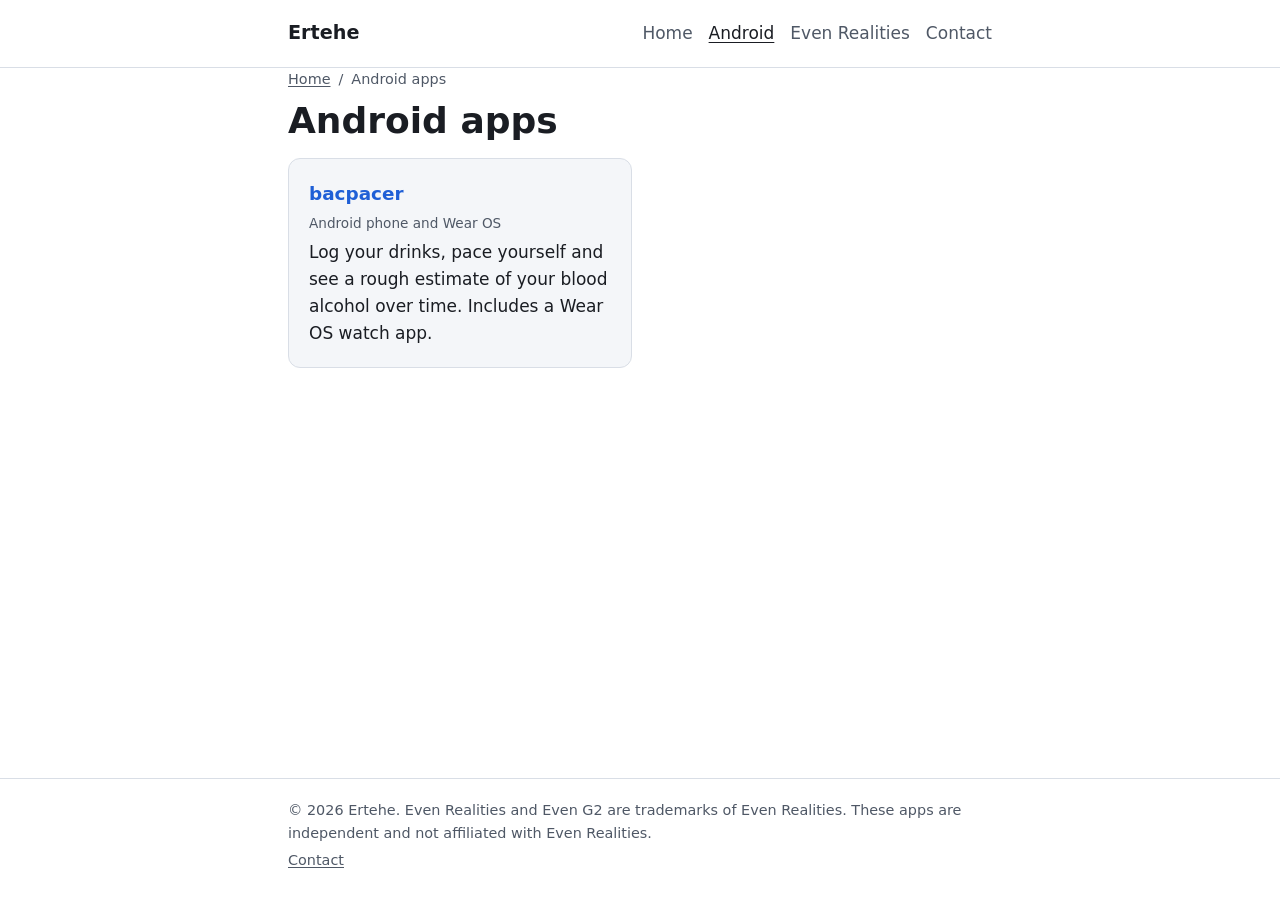
==== android/index.html @ fffaf83d "Add apps website with privacy policies Plain HTML site for Ertehe's Android and Even Realities G2 ap" ====
<!doctype html>
<html lang="en">
<head>
  <meta charset="utf-8">
  <meta name="viewport" content="width=device-width, initial-scale=1">
  <title>Android apps | Ertehe</title>
  <meta name="description" content="Android apps by Ertehe, with privacy policies and support.">
  <link rel="canonical" href="https://ertejeonline.github.io/android/">
  <meta property="og:type" content="website">
  <meta property="og:site_name" content="Ertehe">
  <meta property="og:title" content="Android apps">
  <meta property="og:description" content="Android apps by Ertehe, with privacy policies and support.">
  <meta property="og:url" content="https://ertejeonline.github.io/android/">
  <meta name="twitter:card" content="summary">
  <meta name="color-scheme" content="light dark">
  <link rel="icon" href="/favicon.svg" type="image/svg+xml">
  <link rel="stylesheet" href="/styles.css">
</head>
<body>
  <a class="skip" href="#main">Skip to content</a>
  <header class="site-header">
    <div class="wrap">
      <a class="brand" href="/">Ertehe</a>
      <nav aria-label="Main">
        <ul>
        <li><a href="/">Home</a></li>
        <li><a href="/android/" aria-current="page">Android</a></li>
        <li><a href="/evenrealities/">Even Realities</a></li>
        <li><a href="/contact/">Contact</a></li>
        </ul>
      </nav>
    </div>
  </header>
  <main id="main" class="wrap">
    <nav aria-label="Breadcrumb" class="crumbs"><ol><li><a href="/">Home</a></li><li aria-current="page">Android apps</li></ol></nav>
    <h1>Android apps</h1>
    <ul class="cards">
      <li class="card">
        <h3><a href="/android/bacpacer/">bacpacer</a></h3>
        <p class="tag">Android phone and Wear OS</p>
        <p>Log your drinks, pace yourself and see a rough estimate of your blood alcohol over time. Includes a Wear OS watch app.</p>
      </li>
    </ul>
  </main>
  <footer class="site-footer">
    <div class="wrap">
      <p>&copy; 2026 Ertehe. Even Realities and Even G2 are trademarks of Even Realities. These apps are independent and not affiliated with Even Realities.</p>
      <p><a href="/contact/">Contact</a></p>
    </div>
  </footer>
  <script src="/email.js" defer></script>
</body>
</html>
---- styles.css ----
:root {
  --bg: #ffffff;
  --surface: #f4f6f9;
  --text: #1a1d23;
  --muted: #4f5866;
  --border: #d9dee6;
  --accent: #1f5fd6;
  --accent-hover: #164aab;
  --note-bg: #fbf0f2;
  --note-border: #7a1530;
  --focus: #1f5fd6;
}
@media (prefers-color-scheme: dark) {
  :root:not([data-theme="light"]) {
    --bg: #111317;
    --surface: #1b1f26;
    --text: #e8eaee;
    --muted: #a9b1bd;
    --border: #2e343e;
    --accent: #7eaaff;
    --accent-hover: #a8c5ff;
    --note-bg: #2a1a1f;
    --note-border: #e07a93;
    --focus: #7eaaff;
  }
}
:root[data-theme="dark"] {
  --bg: #111317; --surface: #1b1f26; --text: #e8eaee; --muted: #a9b1bd; --border: #2e343e;
  --accent: #7eaaff; --accent-hover: #a8c5ff; --note-bg: #2a1a1f; --note-border: #e07a93; --focus: #7eaaff;
}

*, *::before, *::after { box-sizing: border-box; }
html { -webkit-text-size-adjust: 100%; }
body {
  margin: 0;
  background: var(--bg);
  color: var(--text);
  font: 1.0625rem/1.6 system-ui, -apple-system, "Segoe UI", Roboto, "Helvetica Neue", Arial, sans-serif;
  display: flex;
  flex-direction: column;
  min-height: 100vh;
}
.wrap { width: 100%; max-width: 46rem; margin: 0 auto; padding: 0 1rem; }
main { flex: 1; padding-top: 1.5rem; padding-bottom: 3rem; }

a { color: var(--accent); text-underline-offset: 0.15em; }
a:hover { color: var(--accent-hover); }
:focus-visible { outline: 3px solid var(--focus); outline-offset: 2px; border-radius: 2px; }

.skip {
  position: absolute; left: 1rem; top: -3rem;
  background: var(--accent); color: var(--bg); padding: 0.5rem 1rem; border-radius: 0 0 6px 6px; z-index: 10;
}
.skip:focus { top: 0; }

.site-header { border-bottom: 1px solid var(--border); }
.site-header .wrap {
  display: flex; flex-wrap: wrap; align-items: center; justify-content: space-between;
  gap: 0.25rem 1rem; padding-top: 0.75rem; padding-bottom: 0.75rem;
}
.brand { font-weight: 700; font-size: 1.2rem; color: var(--text); text-decoration: none; }
.site-header ul { list-style: none; margin: 0; padding: 0; display: flex; flex-wrap: wrap; gap: 0 1rem; }
.site-header nav a { display: inline-block; padding: 0.5rem 0; color: var(--muted); text-decoration: none; }
.site-header nav a:hover, .site-header nav a[aria-current="page"] { color: var(--text); text-decoration: underline; }

h1 { font-size: clamp(1.75rem, 5vw, 2.25rem); line-height: 1.2; margin: 0.5rem 0 1rem; }
h2 { font-size: 1.35rem; line-height: 1.3; margin: 2.25rem 0 0.75rem; }
h3 { font-size: 1.15rem; margin: 0 0 0.25rem; }
.lede { font-size: 1.2rem; color: var(--muted); }
.meta { color: var(--muted); font-size: 0.95rem; }
.status { font-weight: 600; }
.summary { background: var(--surface); border-radius: 12px; padding: 1rem 1.25rem; }

.crumbs ol { list-style: none; margin: 0; padding: 0; display: flex; flex-wrap: wrap; font-size: 0.9rem; color: var(--muted); }
.crumbs li + li::before { content: "/"; padding: 0 0.5rem; color: var(--muted); }
.crumbs a { color: var(--muted); }

.cards { list-style: none; padding: 0; margin: 0; display: grid; gap: 1rem; grid-template-columns: repeat(auto-fill, minmax(16rem, 1fr)); }
.card { position: relative; background: var(--surface); border: 1px solid var(--border); border-radius: 12px; padding: 1.25rem; }
.card:hover { border-color: var(--accent); }
.card h3 a { text-decoration: none; }
.card h3 a::after { content: ""; position: absolute; inset: 0; border-radius: 12px; }
.card p { margin: 0.25rem 0 0; }
.tag { font-size: 0.85rem; color: var(--muted); }

.note { border-left: 4px solid var(--note-border); background: var(--note-bg); border-radius: 0 12px 12px 0; padding: 0.25rem 1.25rem; margin: 1.5rem 0; }

.site-footer { border-top: 1px solid var(--border); color: var(--muted); font-size: 0.9rem; }
.site-footer .wrap { padding-top: 1rem; padding-bottom: 1.5rem; }
.site-footer p { margin: 0.25rem 0; }
.site-footer a { color: var(--muted); }

@media (prefers-reduced-motion: reduce) { * { transition: none !important; animation: none !important; } }
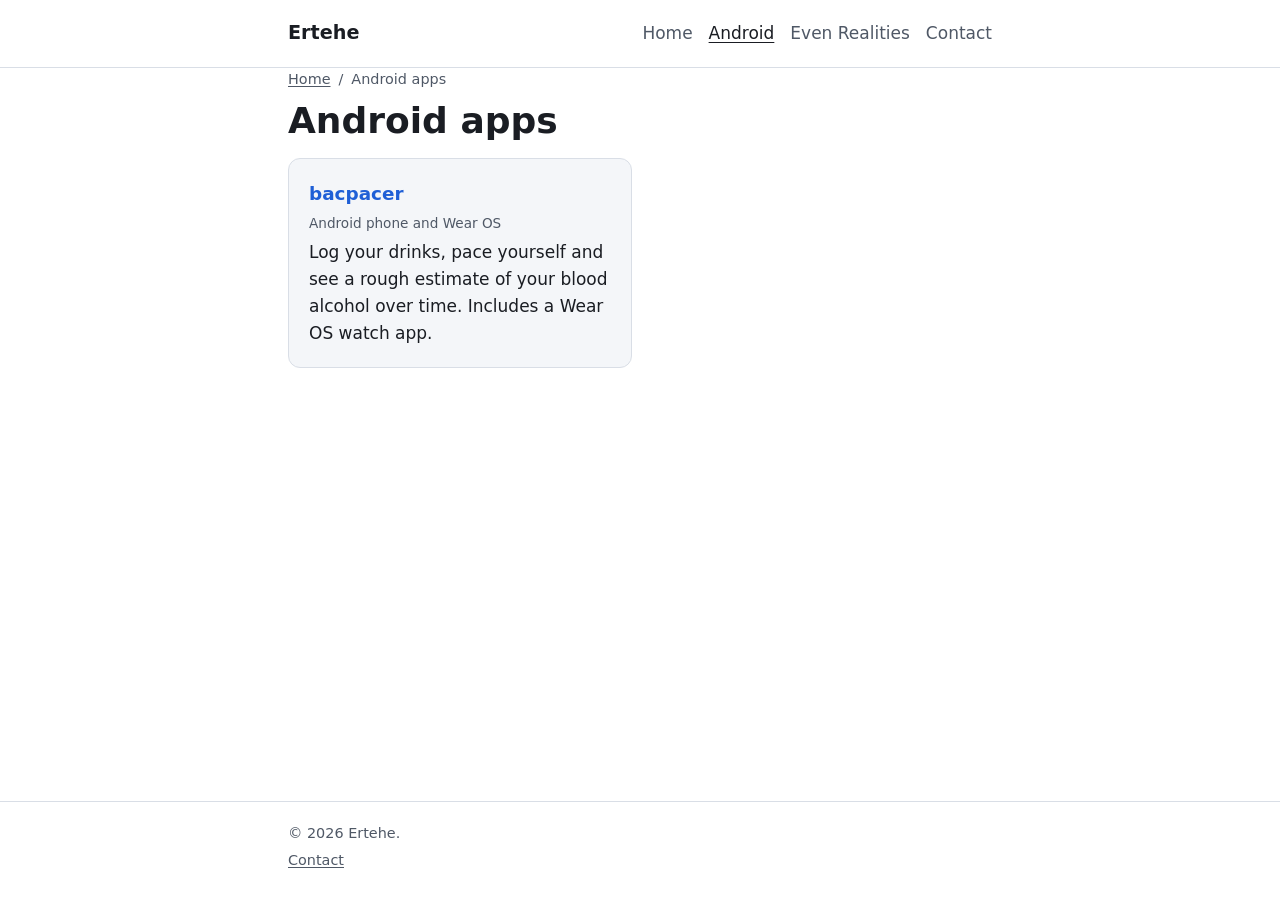
==== commit d6422e2b: "Show Even Realities trademark note only on Even Realities pages Co-Authored-By: Claude Opus 5.5 <nor" ====
--- a/android/index.html
+++ b/android/index.html
@@ -44,7 +44,7 @@
   </main>
   <footer class="site-footer">
     <div class="wrap">
-      <p>&copy; 2026 Ertehe. Even Realities and Even G2 are trademarks of Even Realities. These apps are independent and not affiliated with Even Realities.</p>
+      <p>&copy; 2026 Ertehe.</p>
       <p><a href="/contact/">Contact</a></p>
     </div>
   </footer>
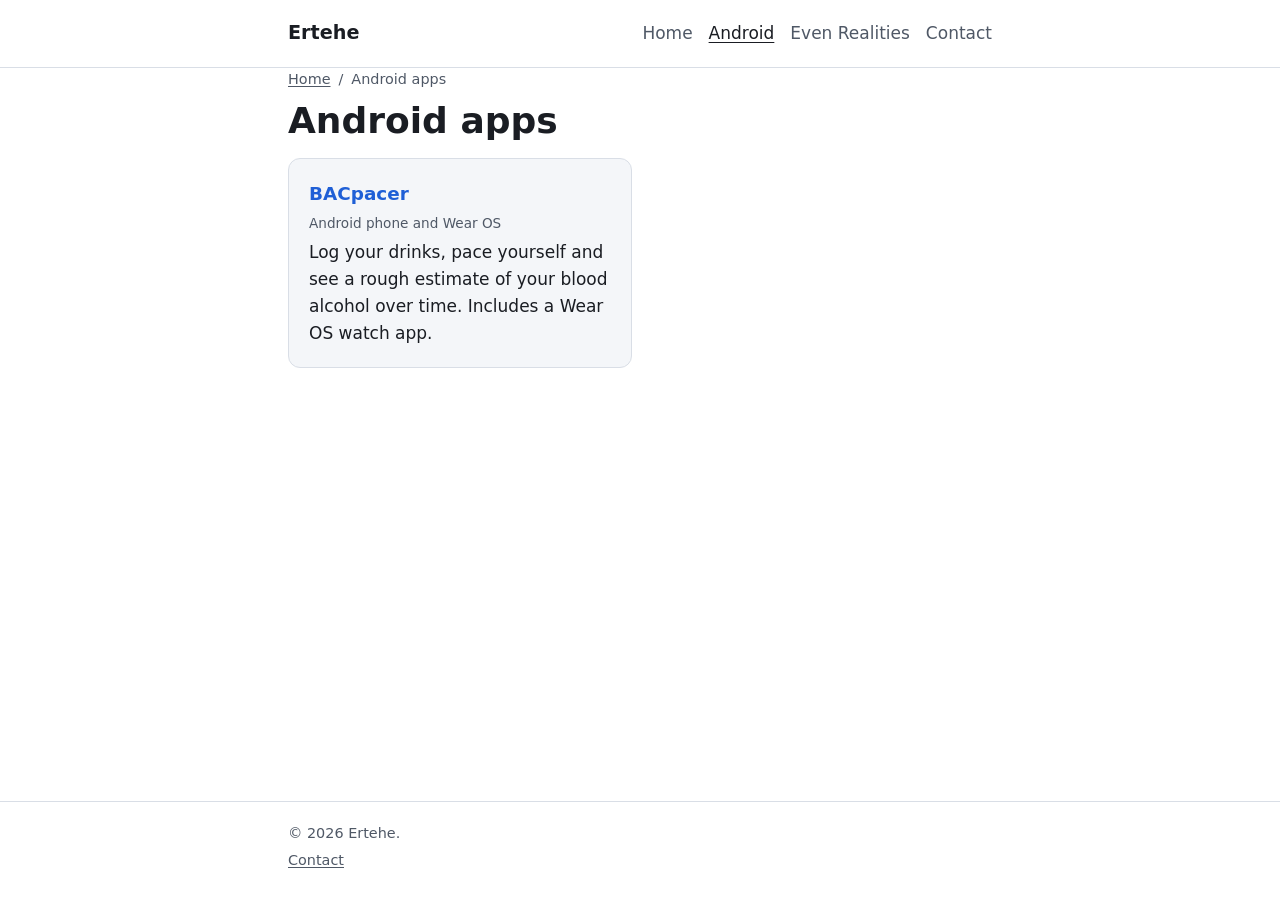
==== commit de7d35a7: "Write the app name as BACpacer everywhere Co-Authored-By: Claude Opus 5.5 <noreply@anthropic.com> Cl" ====
--- a/android/index.html
+++ b/android/index.html
@@ -36,7 +36,7 @@
     <h1>Android apps</h1>
     <ul class="cards">
       <li class="card">
-        <h3><a href="/android/bacpacer/">bacpacer</a></h3>
+        <h3><a href="/android/bacpacer/">BACpacer</a></h3>
         <p class="tag">Android phone and Wear OS</p>
         <p>Log your drinks, pace yourself and see a rough estimate of your blood alcohol over time. Includes a Wear OS watch app.</p>
       </li>
--- a/styles.css
+++ b/styles.css
@@ -91,3 +91,15 @@
 .site-footer a { color: var(--muted); }
 
 @media (prefers-reduced-motion: reduce) { * { transition: none !important; animation: none !important; } }
+
+.button {
+  display: inline-block; min-height: 44px; padding: 0.6rem 1.25rem; border-radius: 10px;
+  background: var(--accent); color: var(--bg); font-weight: 600; text-decoration: none;
+}
+.button:hover { background: var(--accent-hover); color: var(--bg); }
+
+.visually-hidden {
+  position: absolute; width: 1px; height: 1px; padding: 0; margin: -1px;
+  overflow: hidden; clip: rect(0 0 0 0); white-space: nowrap; border: 0;
+}
+.ext { font-size: 0.85em; }
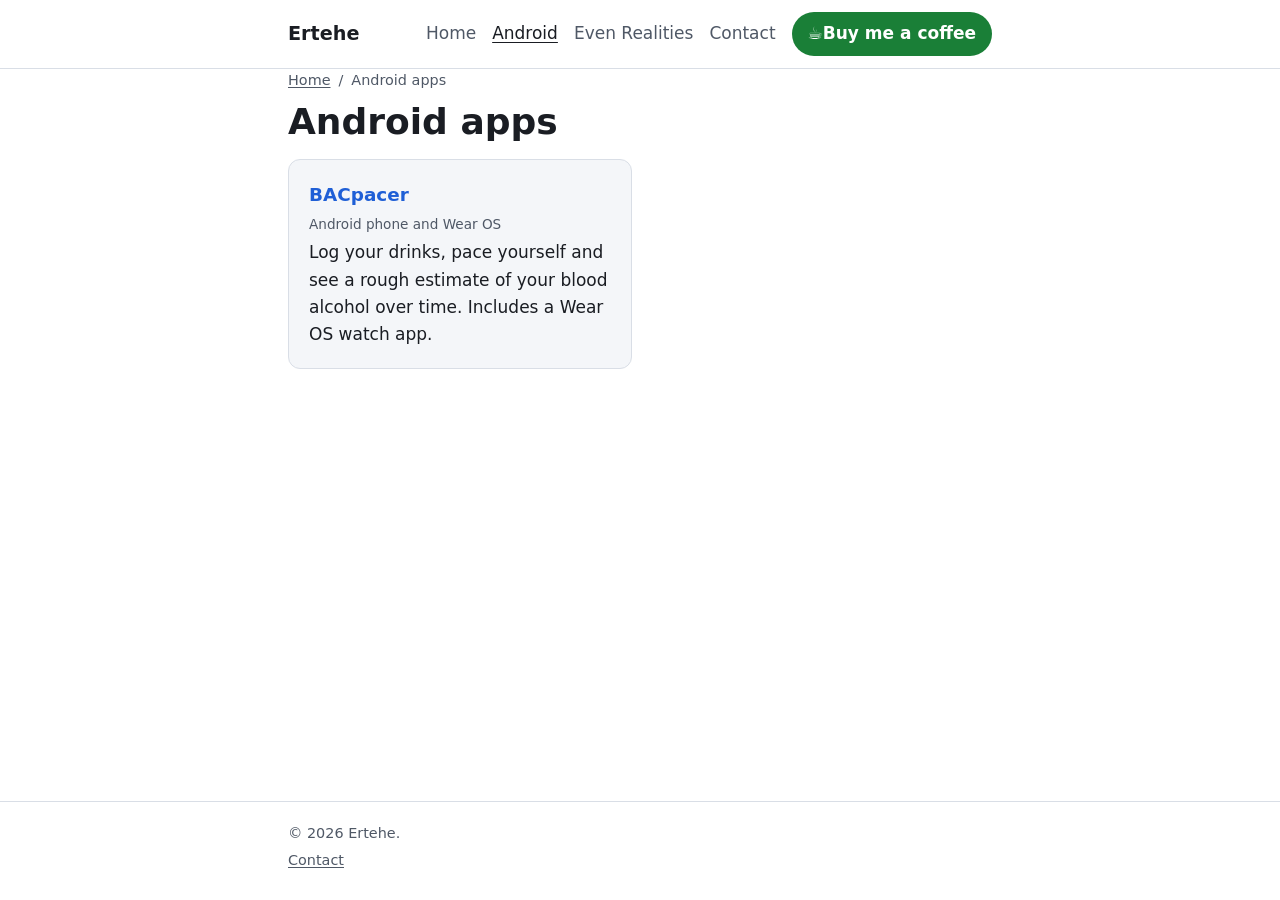
==== commit 29f4b585: "Add Buy me a coffee button and support page (payments not wired yet) Co-Authored-By: Claude Opus 5.5" ====
--- a/android/index.html
+++ b/android/index.html
@@ -14,7 +14,7 @@
   <meta name="twitter:card" content="summary">
   <meta name="color-scheme" content="light dark">
   <link rel="icon" href="/favicon.svg" type="image/svg+xml">
-  <link rel="stylesheet" href="/styles.css">
+  <link rel="stylesheet" href="/styles.css?v=3">
 </head>
 <body>
   <a class="skip" href="#main">Skip to content</a>
@@ -29,6 +29,7 @@
         <li><a href="/contact/">Contact</a></li>
         </ul>
       </nav>
+      <a class="coffee" href="/support/"><span aria-hidden="true">☕ </span>Buy me a coffee</a>
     </div>
   </header>
   <main id="main" class="wrap">
--- a/styles.css
+++ b/styles.css
@@ -9,6 +9,10 @@
   --note-bg: #fbf0f2;
   --note-border: #7a1530;
   --focus: #1f5fd6;
+  --green: #1a7f37;
+  --green-hover: #116329;
+  --on-green: #ffffff;
+  --error: #b42318;
 }
 @media (prefers-color-scheme: dark) {
   :root:not([data-theme="light"]) {
@@ -22,11 +26,16 @@
     --note-bg: #2a1a1f;
     --note-border: #e07a93;
     --focus: #7eaaff;
+    --green: #3fb950;
+    --green-hover: #56d364;
+    --on-green: #0d1117;
+    --error: #ff8a80;
   }
 }
 :root[data-theme="dark"] {
   --bg: #111317; --surface: #1b1f26; --text: #e8eaee; --muted: #a9b1bd; --border: #2e343e;
   --accent: #7eaaff; --accent-hover: #a8c5ff; --note-bg: #2a1a1f; --note-border: #e07a93; --focus: #7eaaff;
+  --green: #3fb950; --green-hover: #56d364; --on-green: #0d1117; --error: #ff8a80;
 }
 
 *, *::before, *::after { box-sizing: border-box; }
@@ -103,3 +112,38 @@
   overflow: hidden; clip: rect(0 0 0 0); white-space: nowrap; border: 0;
 }
 .ext { font-size: 0.85em; }
+
+/* Header "Buy me a coffee" button */
+.site-header nav { margin-left: auto; }
+.coffee {
+  display: inline-flex; align-items: center; min-height: 44px; padding: 0.4rem 1rem; border-radius: 999px;
+  background: var(--green); color: var(--on-green); font-weight: 600; text-decoration: none; white-space: nowrap;
+}
+.coffee:hover { background: var(--green-hover); color: var(--on-green); }
+
+/* Support page */
+.give fieldset { border: 0; padding: 0; margin: 2rem 0 0; }
+.give legend { font-size: 1.35rem; font-weight: 700; margin-bottom: 0.75rem; padding: 0; }
+.amounts { display: grid; grid-template-columns: repeat(4, 1fr); gap: 0.5rem; }
+.amounts input { position: absolute; opacity: 0; width: 1px; height: 1px; }
+.amounts label {
+  display: flex; align-items: center; justify-content: center; min-height: 56px;
+  border: 2px solid var(--border); border-radius: 12px; background: var(--surface);
+  font-size: 1.25rem; font-weight: 700; cursor: pointer;
+}
+.amounts label:hover { border-color: var(--green); }
+.amounts input:checked + label { border-color: var(--green); background: var(--green); color: var(--on-green); }
+.amounts input:focus-visible + label { outline: 3px solid var(--focus); outline-offset: 2px; }
+.other-label { display: block; margin-top: 1.25rem; font-weight: 600; }
+.money { display: flex; align-items: center; gap: 0.5rem; margin-top: 0.35rem; font-size: 1.25rem; }
+.money input {
+  font: inherit; width: 100%; max-width: 12rem; min-height: 48px; padding: 0.4rem 0.75rem;
+  border: 2px solid var(--border); border-radius: 10px; background: var(--bg); color: var(--text);
+}
+.money input[aria-invalid="true"] { border-color: var(--error); }
+.hint { color: var(--muted); font-size: 0.95rem; margin: 0.35rem 0 0; }
+.error { color: var(--error); font-weight: 600; margin: 0.35rem 0 0; min-height: 1.5em; }
+.pay { display: flex; flex-direction: column; gap: 0.75rem; margin-top: 1rem; max-width: 28rem; }
+.pay .button { border: 0; font: inherit; font-weight: 600; cursor: pointer; text-align: center; }
+.pay .coffee-pay { background: var(--green); color: var(--on-green); }
+.pay .coffee-pay:hover { background: var(--green-hover); }
